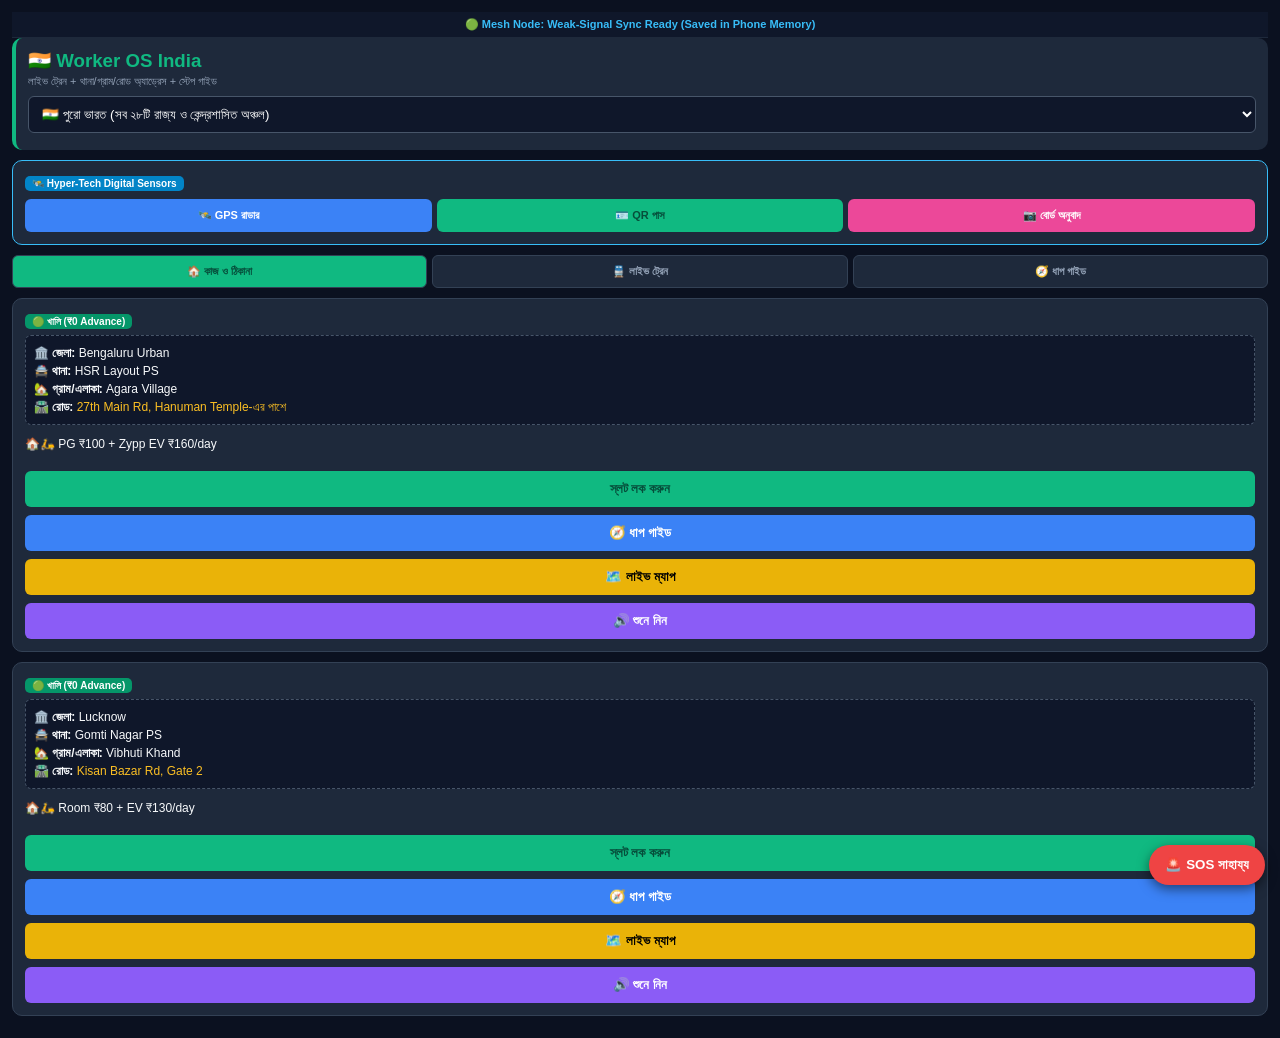
==== index.html @ 969ce476 "Add files via upload" ====
<!DOCTYPE html>
<html lang="bn">
<head><link rel="manifest" href="manifest.json">
<meta charset="UTF-8">
<meta name="viewport" content="width=device-width, initial-scale=1.0">
<title>Worker OS India</title>
<link rel="stylesheet" href="style.css"><link rel="stylesheet" href="rail_ui.css">
</head>
<body><div id="meshStatus" style="background:#0f172a;color:#38bdf8;font-size:11px;padding:6px;text-align:center;border-bottom:1px solid #1e293b;font-weight:bold">🛰️ Initializing Local Mesh Core...</div>
<div class="header">
<h3 style="margin:0;color:#10b981">🇮🇳 Worker OS India</h3>
<p style="margin:3px 0;font-size:11px;color:#94a3b8">লাইভ ট্রেন + থানা/গ্রাম/রোড অ্যাড্রেস + স্টেপ গাইড</p>
<select id="cityFilter" onchange="renderAll()">
<option value="ALL">🌐 পুরো ভারত (সব রাজ্য)</option>
<option value="Bengaluru">📍 Bengaluru (Karnataka)</option>
<option value="Lucknow">📍 Lucknow (UP)</option>
<option value="Secunderabad">📍 Secunderabad (Telangana)</option>
</select>
</div>
<div class="card" style="border-color:#38bdf8">
<span class="badge" style="background:#0284c7">🛰️ Hyper-Tech Digital Sensors</span>
<div style="display:flex;gap:5px;margin-top:8px">
<button class="btn btn-nav" style="margin:0;font-size:11px" onclick="findNearMe()">🛰️ GPS রাডার</button>
<button class="btn btn-claim" style="margin:0;font-size:11px" onclick="showDigitalQR()">🪪 QR পাস</button>
<button class="btn" style="margin:0;font-size:11px;background:#ec4899;color:#fff" onclick="window.open('https://lens.google.com/','_blank')">📷 বোর্ড অনুবাদ</button>
</div><div id="techBox"></div></div><div class="tabs">
<div class="tab active" onclick="switchTab('slots',this)">🏠 কাজ ও ঠিকানা</div>
<div class="tab" onclick="switchTab('train',this)">🚆 লাইভ ট্রেন</div>
<div class="tab" onclick="switchTab('guide',this)">🧭 ধাপ গাইড</div>
</div>
<div id="tab-slots"><div id="slotList"></div></div>
<div id="tab-train" style="display:none"><div class="card">
<div style="display:flex;gap:5px"><input id="fromStation" placeholder="কোথা থেকে?"><button class="btn" style="width:55px;margin:5px 0;background:#3b82f6;color:#fff" onclick="voiceSearch('fromStation')">🎙️</button></div>
<div style="display:flex;gap:5px"><input id="toStation" placeholder="কোথায় যাবেন?"><button class="btn" style="width:55px;margin:5px 0;background:#3b82f6;color:#fff" onclick="voiceSearch('toStation')">🎙️</button></div>
<div style="display:flex;flex-wrap:wrap;gap:5px;margin:6px 0">
<button class="badge" style="border:none;padding:6px" onclick="quickRoute('Secunderabad','Bengaluru')">⚡ Secunderabad ➔ Bengaluru</button>
<button class="badge" style="border:none;padding:6px" onclick="quickRoute('Kanpur','Bengaluru')">⚡ Kanpur ➔ Bengaluru</button>
<button class="badge" style="border:none;padding:6px" onclick="quickRoute('Howrah','Bengaluru')">⚡ Howrah ➔ Bengaluru</button>
</div>
<button class="btn btn-claim" onclick="searchAnyTrain()">🚆 ট্রেন ও জেনারেল বগি দেখুন</button><div id="trainDetails"></div></div></div>
<div id="tab-guide" style="display:none"><div class="card">
<h4 id="guideTitle" style="margin:0 0 8px;color:#10b981">রুট গাইড</h4>
<div id="stepContainer"></div></div></div>
<button onclick="triggerSOS()" style="position:fixed;bottom:15px;right:15px;background:#ef4444;color:#fff;border:none;padding:12px 16px;border-radius:50px;font-weight:bold;box-shadow:0 4px 12px rgba(0,0,0,0.5);z-index:99">🚨 SOS সাহায্য</button><script src="map_sos.js"></script><script src="india_data.js"></script><script src="voice_digital.js"></script><script src="hyper_tech.js"></script><script src="live_train_ai.js"></script><script src="real_rail.js"></script><script src="mesh_offline.js"></script><script src="app.js"></script>
</body>
</html>
---- style.css ----
*{box-sizing:border-box;font-family:sans-serif}
body{background:#0b1120;color:#f8fafc;margin:0;padding:12px}
.header{background:#1e293b;padding:12px;border-radius:10px;border-left:4px solid #10b981;margin-bottom:10px}
select,input{width:100%;padding:9px;margin:5px 0;border-radius:6px;border:1px solid #475569;background:#0f172a;color:#fff}
.tabs{display:flex;gap:5px;margin-bottom:10px}
.tab{flex:1;padding:9px 4px;background:#1e293b;border:1px solid #334155;color:#94a3b8;border-radius:6px;font-size:11px;font-weight:bold;text-align:center}
.tab.active{background:#10b981;color:#064e3b}
.card{background:#1e293b;padding:12px;border-radius:10px;margin-bottom:10px;border:1px solid #334155}
.badge{background:#059669;color:#fff;padding:2px 7px;border-radius:5px;font-size:10px;font-weight:bold}
.btn{width:100%;padding:10px;border:none;border-radius:6px;font-weight:bold;margin-top:8px}
.btn-claim{background:#10b981;color:#064e3b}
.btn-nav{background:#3b82f6;color:#fff}
.timeline{border-left:3px solid #3b82f6;margin-left:8px;padding-left:14px;margin-top:10px}
.t-step{margin-bottom:12px}
.addr-grid{background:#0f172a;padding:8px;border-radius:6px;border:1px dashed #475569;margin-top:6px;font-size:12px;line-height:1.5}
.step-check{display:flex;gap:8px;background:#0f172a;padding:8px;border-radius:6px;margin-top:6px;font-size:12px}
---- rail_ui.css ----
.rail-card{background:#fff;color:#1e293b;border-radius:10px;overflow:hidden;margin-top:10px;font-family:sans-serif}
.rail-top{background:#1e293b;color:#fff;padding:10px;display:flex;justify-content:space-between;font-size:11px;font-weight:bold}
.rail-row{display:grid;grid-template-columns:55px 30px 1fr 55px 55px 45px;align-items:center;padding:8px 6px;border-bottom:1px solid #e2e8f0;font-size:11px}
.track-col{display:flex;flex-direction:column;align-items:center;position:relative;height:100%}
.track-line{width:4px;height:100%;background:#cbd5e1;position:absolute}
.track-line.passed{background:#2563eb}
.train-pin{background:#2563eb;color:#fff;border-radius:50%;width:22px;height:22px;display:flex;align-items:center;justify-content:center;z-index:2;font-size:12px}
.st-dot{width:8px;height:8px;background:#64748b;border-radius:50%;z-index:2}
.delay-txt{color:#dc2626;font-weight:bold;font-size:10px}
.live-footer{background:#dc2626;color:#fff;padding:10px;font-size:12px;font-weight:bold;display:flex;justify-content:space-between;align-items:center}
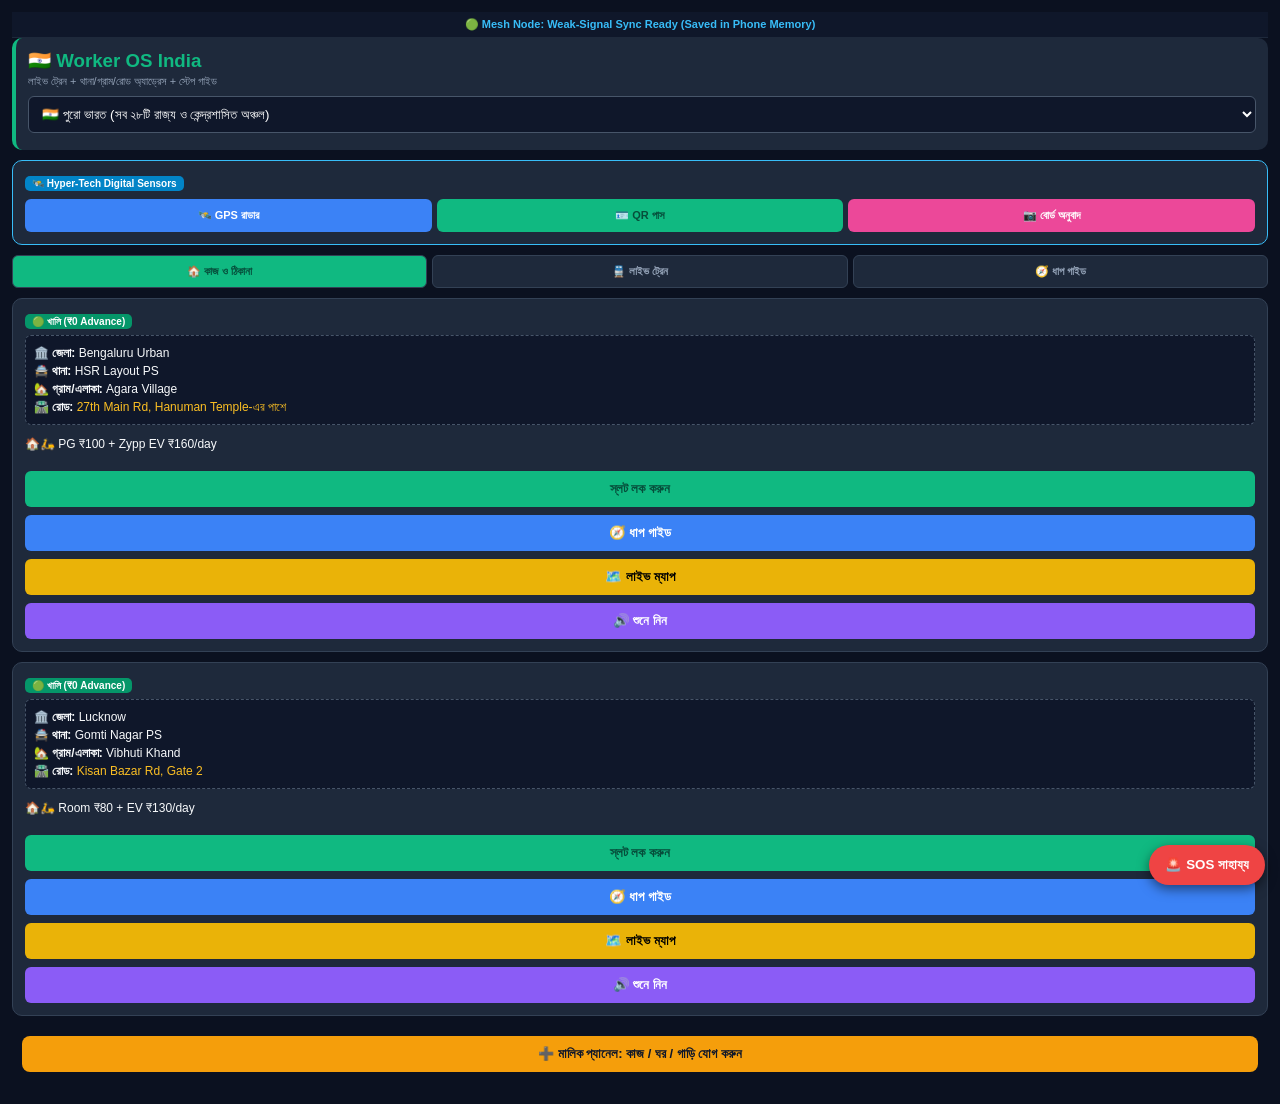
==== commit bf342f06: "Add files via upload" ====
--- a/index.html
+++ b/index.html
@@ -42,5 +42,18 @@
 <h4 id="guideTitle" style="margin:0 0 8px;color:#10b981">রুট গাইড</h4>
 <div id="stepContainer"></div></div></div>
 <button onclick="triggerSOS()" style="position:fixed;bottom:15px;right:15px;background:#ef4444;color:#fff;border:none;padding:12px 16px;border-radius:50px;font-weight:bold;box-shadow:0 4px 12px rgba(0,0,0,0.5);z-index:99">🚨 SOS সাহায্য</button><script src="map_sos.js"></script><script src="india_data.js"></script><script src="voice_digital.js"></script><script src="hyper_tech.js"></script><script src="live_train_ai.js"></script><script src="real_rail.js"></script><script src="mesh_offline.js"></script><script src="app.js"></script>
-</body>
+
+<div style="padding:10px">
+ <button onclick="openOwnerForm()" style="width:100%;background:#f59e0b;color:#0f172a;font-weight:bold;padding:10px;border:none;border-radius:8px;font-size:13px">➕ মালিক প্যানেল: কাজ / ঘর / গাড়ি যোগ করুন</button>
+ <div id="ownerBox" style="display:none;background:#1e293b;padding:12px;border-radius:10px;margin-top:8px;border:1px solid #f59e0b">
+  <select id="mType" style="width:100%;padding:8px;margin-bottom:6px;border-radius:6px"><option>🛠️ কাজ দিতে চাই</option><option>🏠 ঘর / PG ভাড়া দিতে চাই</option><option>🛵 গাড়ি / EV ভাড়া দিতে চাই</option></select>
+  <input id="mCity" placeholder="এলাকা ও শহর (যেমন: HSR Layout, Bengaluru)" style="width:100%;padding:8px;margin-bottom:6px;border-radius:6px;box-sizing:border-box">
+  <input id="mAddr" placeholder="সঠিক ঠিকানা / ল্যান্ডমার্ক" style="width:100%;padding:8px;margin-bottom:6px;border-radius:6px;box-sizing:border-box">
+  <input id="mRate" placeholder="দৈনিক মজুরি বা ভাড়া (যেমন: 800)" style="width:100%;padding:8px;margin-bottom:6px;border-radius:6px;box-sizing:border-box">
+  <input id="mPhone" placeholder="মালিকের মোবাইল নম্বর (১০ সংখ্যা)" style="width:100%;padding:8px;margin-bottom:8px;border-radius:6px;box-sizing:border-box">
+  <button onclick="addRealListing()" style="width:100%;background:#10b981;color:#fff;font-weight:bold;padding:10px;border:none;border-radius:6px">✅ লাইভ পোস্ট করুন</button>
+ </div>
+ <div id="liveListings" style="margin-top:10px"></div>
+</div>
+<script src="live_market.js"></script></body>
 </html>
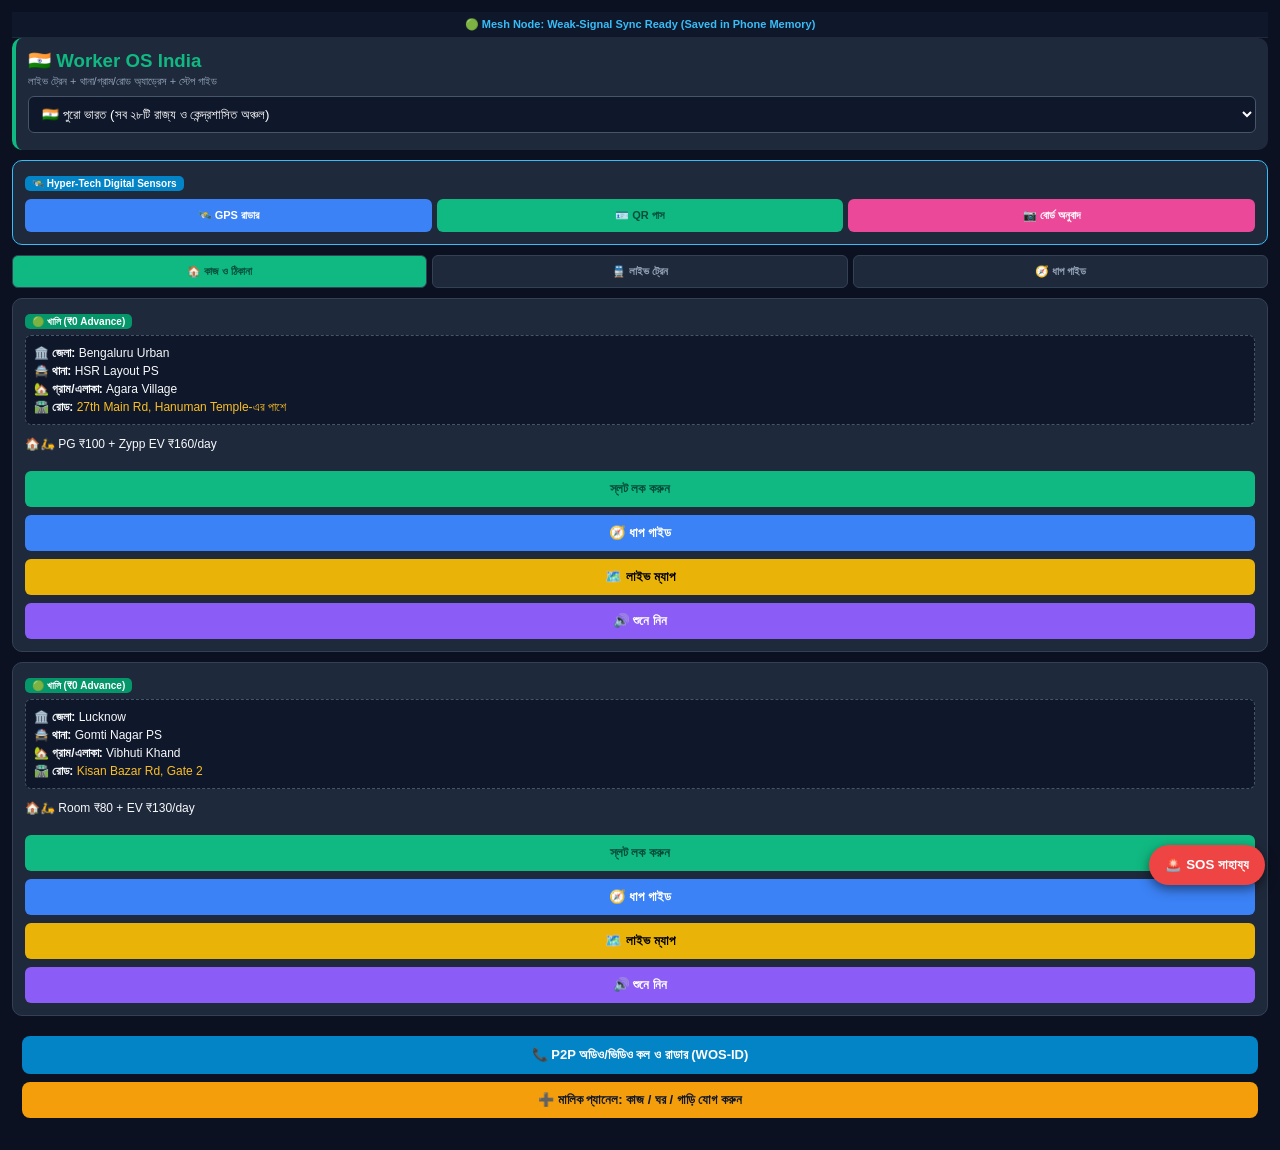
==== commit 7910c4eb: "Add files via upload" ====
--- a/index.html
+++ b/index.html
@@ -44,7 +44,7 @@
 <button onclick="triggerSOS()" style="position:fixed;bottom:15px;right:15px;background:#ef4444;color:#fff;border:none;padding:12px 16px;border-radius:50px;font-weight:bold;box-shadow:0 4px 12px rgba(0,0,0,0.5);z-index:99">🚨 SOS সাহায্য</button><script src="map_sos.js"></script><script src="india_data.js"></script><script src="voice_digital.js"></script><script src="hyper_tech.js"></script><script src="live_train_ai.js"></script><script src="real_rail.js"></script><script src="mesh_offline.js"></script><script src="app.js"></script>
 
 <div style="padding:10px">
- <button onclick="openOwnerForm()" style="width:100%;background:#f59e0b;color:#0f172a;font-weight:bold;padding:10px;border:none;border-radius:8px;font-size:13px">➕ মালিক প্যানেল: কাজ / ঘর / গাড়ি যোগ করুন</button>
+ <a href="p2p_call.html" style="display:block;width:100%;background:#0284c7;color:#fff;text-align:center;font-weight:bold;padding:11px;border-radius:8px;text-decoration:none;font-size:13px;margin-bottom:8px;box-sizing:border-box">📞 P2P অডিও/ভিডিও কল ও রাডার (WOS-ID)</a><button onclick="openOwnerForm()" style="width:100%;background:#f59e0b;color:#0f172a;font-weight:bold;padding:10px;border:none;border-radius:8px;font-size:13px">➕ মালিক প্যানেল: কাজ / ঘর / গাড়ি যোগ করুন</button>
  <div id="ownerBox" style="display:none;background:#1e293b;padding:12px;border-radius:10px;margin-top:8px;border:1px solid #f59e0b">
   <select id="mType" style="width:100%;padding:8px;margin-bottom:6px;border-radius:6px"><option>🛠️ কাজ দিতে চাই</option><option>🏠 ঘর / PG ভাড়া দিতে চাই</option><option>🛵 গাড়ি / EV ভাড়া দিতে চাই</option></select>
   <input id="mCity" placeholder="এলাকা ও শহর (যেমন: HSR Layout, Bengaluru)" style="width:100%;padding:8px;margin-bottom:6px;border-radius:6px;box-sizing:border-box">
